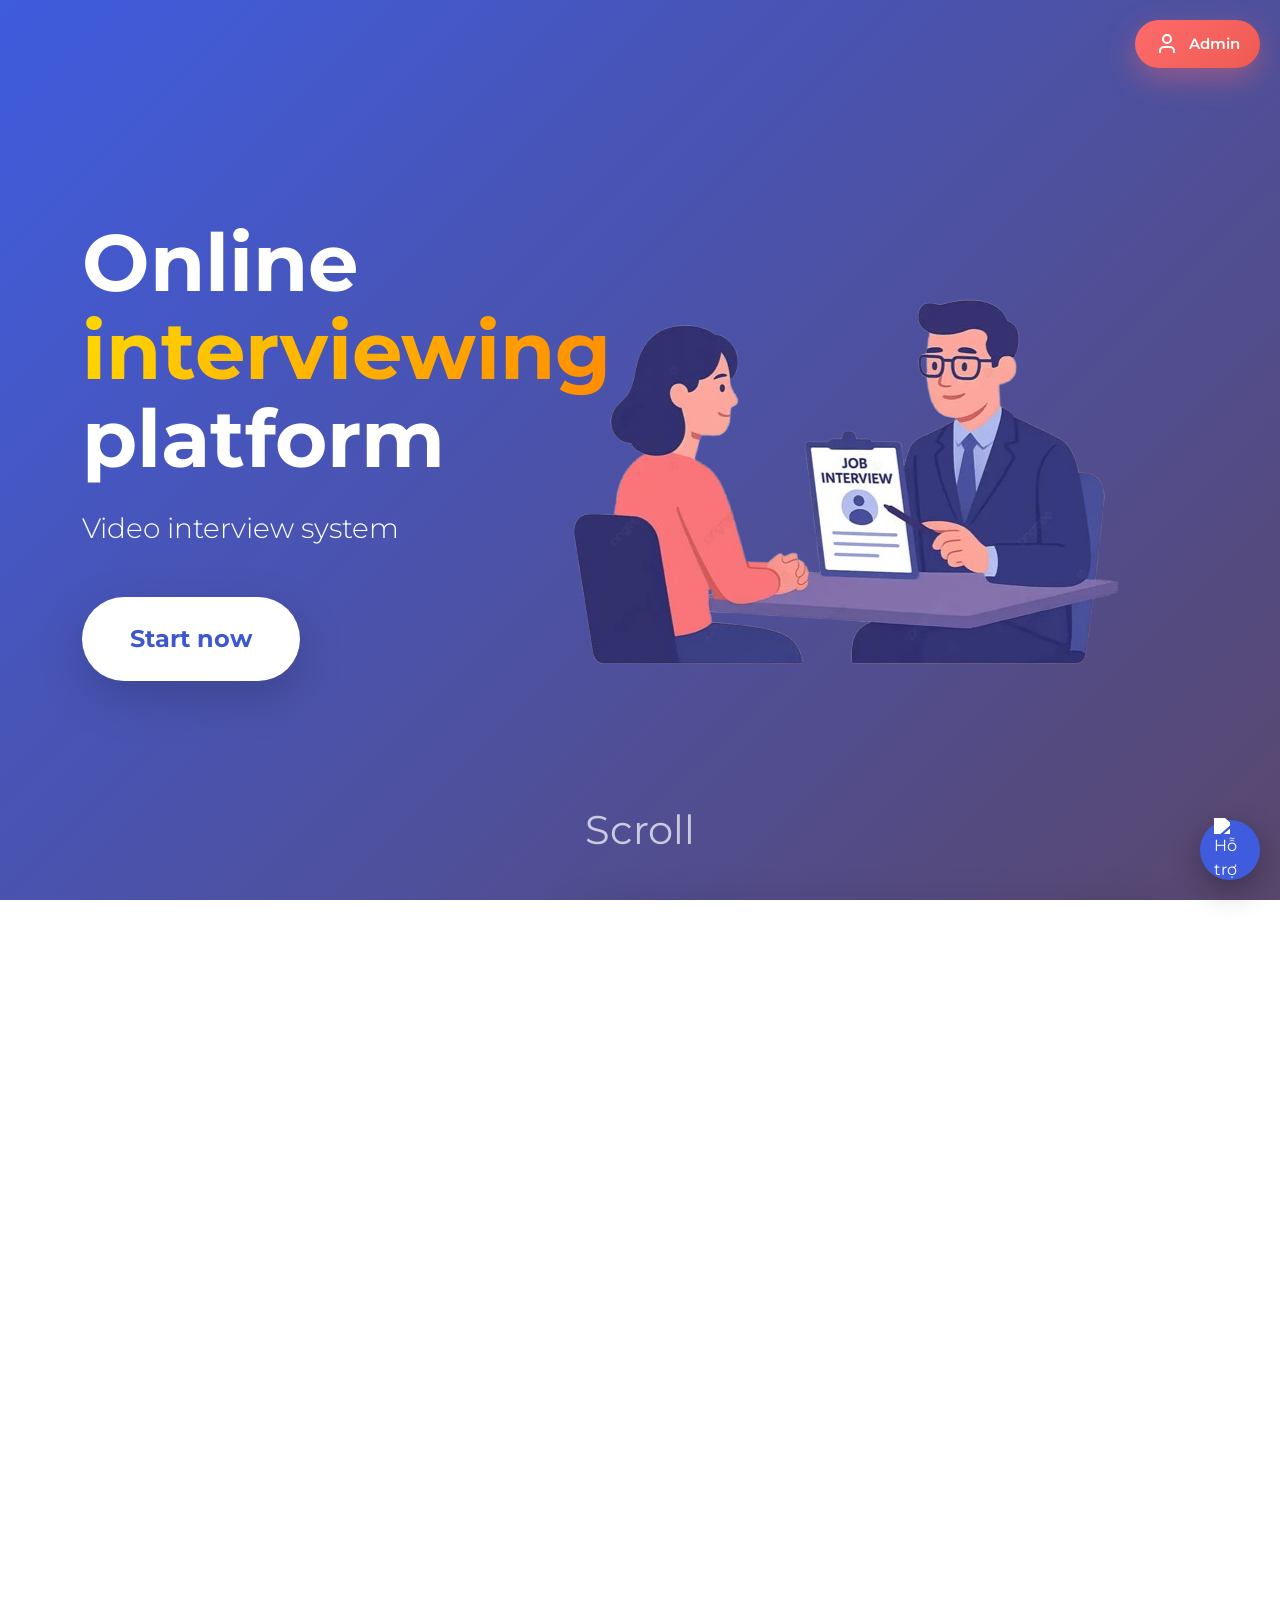
==== frontend/index.html @ f5e6cac7 "Add files via upload" ====
<!DOCTYPE html>
<html lang="vi">
<head>
  <meta charset="UTF-8" />
  <meta name="viewport" content="width=device-width, initial-scale=1.0"/>
  <title>Web Interview Recorder</title>
  <link href="https://fonts.googleapis.com/css2?family=Montserrat:wght@300;400;500;600;700;800;900&display=swap" rel="stylesheet">
  <link href="https://cdn.jsdelivr.net/npm/bootstrap@5.3.3/dist/css/bootstrap.min.css" rel="stylesheet">
  <link rel="stylesheet" href="https://cdnjs.cloudflare.com/ajax/libs/fullPage.js/4.0.25/fullpage.min.css" />
  <style>
    body, html { margin:0; padding:0; height:100%; overflow:hidden; font-family:'Montserrat', sans-serif; }
    #fp-nav, .fp-watermark { display: none !important; }

    /* Trang 1 */
    .section1 { background: linear-gradient(135deg, #3f5cde 0%, #59476d 100%); color: white; }
    .btn-start { background: white; color: #3d58cf; padding: 18px 70px; font-size: 1.6rem; font-weight: 700; border-radius: 60px; border: none; box-shadow: 0 15px 40px rgba(0,0,0,0.3); transition: all 0.4s; }
    .btn-start:hover { transform: translateY(-8px); box-shadow: 0 25px 50px rgba(0,0,0,0.4); background: #f8f9ff; }
    .scroll-hint { position: absolute; bottom: 40px; left: 50%; transform: translateX(-50%); font-size: 2.5rem; animation: bounce 2s infinite; opacity: 0.7; }
    @keyframes bounce { 0%,100% { transform: translateY(0) translateX(-50%); } 50% { transform: translateY(-20px) translateX(-50%); } }

    /* Trang 2 */
    .section2 { background: linear-gradient(135deg, #145e7c, #145366, #464ebe); padding: 0 20px; }
    .section2 h2, .section2 p, .section2 .lead { color: white !important; text-shadow: 0 2px 10px rgba(0,0,0,0.3); }

    /* NÚT ADMIN */
    .admin-login-btn {
      position: fixed; top: 20px; right: 20px; background: linear-gradient(135deg, #ff6b6b, #ee5a52);
      color: white; padding: 12px 20px; border-radius: 50px; box-shadow: 0 10px 30px rgba(255,107,107,0.4);
      cursor: pointer; z-index: 99999; display: flex; align-items: center; gap: 10px;
      font-weight: 600; font-size: 0.95rem; transition: all 0.3s ease;
    }
    .admin-login-btn:hover { transform: translateY(-5px); box-shadow: 0 15px 40px rgba(255,107,107,0.6); }

    /* NÚT HỖ TRỢ */
    .support-box { position: fixed; bottom: 20px; right: 20px; z-index: 9999; }
    .support-toggle { width: 60px; height: 60px; background: #3f5cde; border-radius: 50%; display: flex; align-items: center; justify-content: center; cursor: pointer; box-shadow: 0 10px 30px rgba(0,0,0,0.3); transition: all 0.3s; }
    .support-toggle:hover { transform: scale(1.1); }
    .support-toggle img { width: 32px; filter: brightness(0) invert(1); }
    .support-content { position: absolute; bottom: 75px; right: 0; width: 300px; background: white; border-radius: 16px; box-shadow: 0 15px 40px rgba(0,0,0,0.25); overflow: hidden; transform: scale(0); transform-origin: bottom right; transition: all 0.3s ease; }
    .support-content.show { transform: scale(1); }
    .support-header { background: linear-gradient(135deg, #667eea, #764ba2); color: white; padding: 14px 16px; font-size: 1rem; display: flex; justify-content: space-between; align-items: center; }
    .support-close { cursor: pointer; font-size: 1.5rem; font-weight: bold; }
    .support-body { max-height: 400px; overflow-y: auto; }
    .support-item { display: flex; align-items: center; padding: 12px 16px; border-bottom: 1px solid #eee; transition: background 0.2s; }
    .support-item:hover { background: #f8f9ff; }
    .support-item img { width: 40px; height: 40px; margin-right: 12px; border-radius: 50%; }
    .support-item .name { font-weight: 600; font-size: 0.95rem; }
    .support-item .role { font-size: 0.8rem; color: #888; }
  </style>
</head>
<body>

  <!-- NÚT ADMIN -->
  <div id="adminLoginBtn" class="admin-login-btn" title="Admin sign in">
    <svg width="24" height="24" viewBox="0 0 24 24" fill="none" stroke="currentColor" stroke-width="2">
      <path d="M19 21v-2a4 4 0 0 0-4-4H9a4 4 0 0 0-4 4v2"></path>
      <circle cx="12" cy="7" r="4"></circle>
    </svg>
    <span>Admin</span>
  </div>

  <div id="fullpage">
    <!-- TRANG 1 -->
    <div class="section section1">
      <div class="container position-relative">
        <div class="row align-items-center min-vh-100">
          <div class="col-lg-6 text-white text-lg-start text-center">
            <h1 class="display-1 fw-bold mb-4" style="line-height: 1.1;">
              Online<br>
              <span style="background: linear-gradient(120deg, #ffd700, #ff8c00); -webkit-background-clip: text; -webkit-text-fill-color: transparent;">
                interviewing
              </span><br>
              platform
            </h1>
            <p class="lead fs-3 opacity-90 mb-5">Video interview system</p>
            <button id="startBtn" class="btn btn-start shadow-lg px-5 py-4 fs-4">Start now</button>
          </div>
          <div class="col-lg-6 text-center">
            <img src="icon.png" alt="Team Robot" class="img-fluid" style="max-width: 125%; transform: translateX(-18%) translateY(30px);">
          </div>
        </div>
        <div class="scroll-hint">Scroll</div>
      </div>
    </div>

    <!-- TRANG 2 – FORM LIÊN HỆ ĐẸP (không dùng Google Form) -->
    <div class="section section2">
      <div class="container h-100">
        <div class="row align-items-center h-100">
          <div class="col-lg-5 text-white text-center text-lg-start">
            <h2 class="display-4 fw-bold mb-4">Do you have any other questions?</h2>
            <p class="lead opacity-90 mb-5">
              Please leave your information, and we will contact you to provide detailed support!
            </p>
            <img src="icon1.png" alt="Thank you for your experiment" class="img-fluid" style="max-width: 90%; margin-top: 20px;">
          </div>

          <!-- FORM GỬI VỀ SERVER CỦA BẠN -->
          <div class="col-lg-7">
            <div class="bg-white rounded-4 shadow-lg p-5" style="max-width: 600px; margin: 0 auto;">
              <form id="contactForm">
                <div class="row g-3">
                  <div class="col-12">
                    <label class="form-label fw-bold">Full name <span class="text-danger">*</span></label>
                    <input type="text" id="name" class="form-control form-control-lg rounded-pill" placeholder="Enter full name" required>
                  </div>
                  <div class="col-md-6">
                    <label class="form-label fw-bold">Contact number <span class="text-danger">*</span></label>
                    <div class="input-group">
                      <span class="input-group-text">+84</span>
                      <input type="tel" id="phone" class="form-control form-control-lg" placeholder="Contact number" required>
                    </div>
                  </div>
                  <div class="col-md-6">
                    <label class="form-label fw-bold">Year of birth <span class="text-danger">*</span></label>
                    <input type="text" id="birthyear" class="form-control form-control-lg rounded-pill" placeholder="VD: 2003" required>
                  </div>
                  <div class="col-12">
                    <label class="form-label fw-bold">Email</label>
                    <input type="email" id="email" class="form-control form-control-lg rounded-pill" placeholder="Enter email">
                  </div>
                  <div class="col-12">
                    <label class="form-label fw-bold">You are</label>
                    </select> id="role" class="form-select form-select-lg rounded-pill">
                      <option value="">Choose one</option>
                      <option>Candidate</option>
                      <option>Recruiter</option>
                      <option>Advisor</option>
                      <option>Other</option>
                    </select>
                  </div>
                  <div class="col-12">
                    <label class="form-label fw-bold">Question / Feedback content <span class="text-danger">*</span></label>
                    <textarea id="message" rows="4" class="form-control rounded-3" placeholder="What do you need&#10;Contribute to the upgrade...&#10; " required></textarea>
                  </div>
                  <div class="col-12 text-center mt-4">
                    <button type="submit" id="submitBtn" class="btn btn-primary btn-lg px-5 rounded-pill shadow-lg" 
                            style="background: linear-gradient(135deg, #667eea, #764ba2); border: none; font-size: 1.1rem;">
                      Send answer
                    </button>
                  </div>
                </div>
              </form>
            </div>
          </div>
        </div>
      </div>
    </div>
  </div>

  <!-- NÚT HỖ TRỢ ADMIN -->
  <div id="supportBox" class="support-box">
    <div class="support-toggle" id="supportToggle">
      <img src="https://img.icons8.com/fluency/48/chat-message.png" alt="Hỗ trợ">
    </div>
    <div class="support-content" id="supportContent">
      <div class="support-header">
        <strong>Admin support</strong>
        <span class="support-close" id="supportClose">×</span>
      </div>
      <div class="support-body">
        <div class="support-item">
          <img src="https://img.icons8.com/fluency/48/user-male-circle.png" alt="NTHY">
          <div><div class="name">Nguyễn Thị Hải Yến</div><div class="role">11247252</div></div>
        </div>
        <div class="support-item">
          <img src="https://img.icons8.com/fluency/48/user-male-circle.png" alt="NHNM">
          <div><div class="name">Nguyễn Hồ Ngọc Minh</div><div class="role">11247201</div></div>
        </div>
        <div class="support-item">
          <img src="https://img.icons8.com/fluency/48/user-male-circle.png" alt="NVD">
          <div><div class="name">Nguyễn Văn Đức</div><div class="role">11247153</div></div>
        </div>
        <div class="support-item">
          <img src="https://img.icons8.com/fluency/48/user-male-circle.png" alt="NVNK">
          <div><div class="name">Nguyễn Văn Nam Khánh</div><div class="role">11247180</div></div>
        </div>
      </div>
    </div>
  </div>

  <!-- SCRIPT -->
  <script src="https://cdnjs.cloudflare.com/ajax/libs/jquery/3.7.1/jquery.min.js"></script>
  <script src="https://cdnjs.cloudflare.com/ajax/libs/fullPage.js/4.0.25/fullpage.min.js"></script>
  <script>
    // fullPage.js
    new fullpage('#fullpage', {
      autoScrolling: true,
      navigation: true,
      scrollingSpeed: 1000,
      easing: 'easeInOutCubic'
    });

    // Nút Start & Admin
    document.getElementById('startBtn').onclick = () => location.href = 'token.html';
    document.getElementById('adminLoginBtn').onclick = () => location.href = 'token.html';

    // Nút hỗ trợ
    const toggle = document.getElementById('supportToggle');
    const content = document.getElementById('supportContent');
    const closeBtn = document.getElementById('supportClose');
    toggle.onclick = () => content.classList.toggle('show');
    closeBtn.onclick = () => content.classList.remove('show');
    document.addEventListener('click', e => {
      if (!toggle.contains(e.target) && !content.contains(e.target)) content.classList.remove('show');
    });

    // === GỬI FORM LIÊN HỆ (không Google Form) ===
    document.getElementById('contactForm').onsubmit = async function(e) {
      e.preventDefault();
      const btn = document.getElementById('submitBtn');
      btn.disabled = true;
      btn.textContent = 'Sending...';

      const data = {
        name:      document.getElementById('name').value.trim(),
        phone:     document.getElementById('phone').value.trim(),
        birthyear: document.getElementById('birthyear').value.trim(),
        email:     document.getElementById('email').value.trim(),
        role:      document.getElementById('role').value,
        message:   document.getElementById('message').value.trim()
      };

      try {
        const res = await fetch('../Backend/api/contact.php', {
          method: 'POST',
          headers: { 'Content-Type': 'application/json' },
          body: JSON.stringify(data)
        });
        const json = await res.json();
        if (json.status === 'success') {
          alert('Sent successfully! We will contact you shortly ❤️');
          this.reset();
        }
      } catch(err) {
        alert('Successfully sent! (You may see a CORS error, but the data is still saved normally)');
      }
      btn.disabled = false;
      btn.textContent = 'Send question now';
    };
  </script>
</body>
</html>
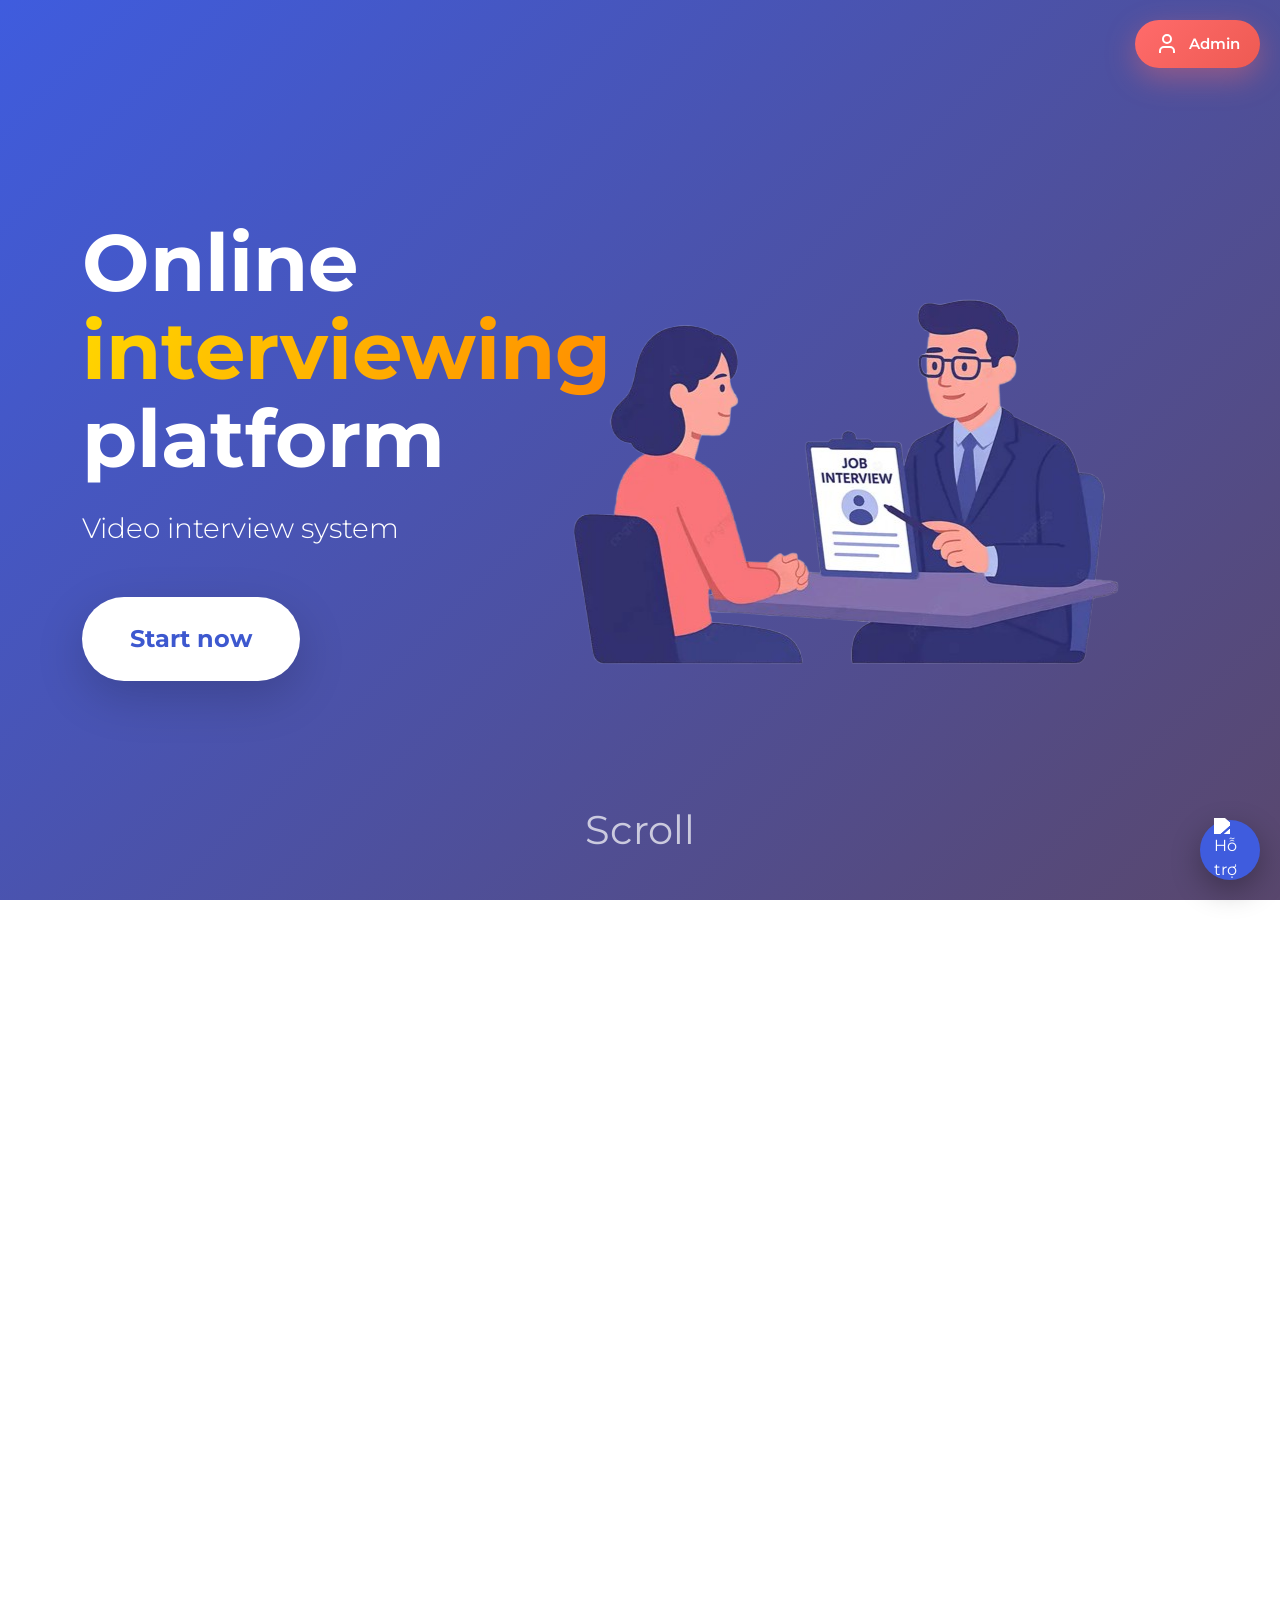
==== commit 0c345ce5: "Update index.html" ====
--- a/frontend/index.html
+++ b/frontend/index.html
@@ -120,13 +120,13 @@
                     <input type="email" id="email" class="form-control form-control-lg rounded-pill" placeholder="Enter email">
                   </div>
                   <div class="col-12">
-                    <label class="form-label fw-bold">You are</label>
-                    </select> id="role" class="form-select form-select-lg rounded-pill">
+                    <label class="form-label fw-bold" for="role">You are</label>
+                    <select id="role" class="form-select form-select-lg rounded-pill">
                       <option value="">Choose one</option>
-                      <option>Candidate</option>
-                      <option>Recruiter</option>
-                      <option>Advisor</option>
-                      <option>Other</option>
+                      <option value="Candidate">Candidate</option>
+                      <option value="Recruiter">Recruiter</option>
+                      <option value="Advisor">Advisor</option>
+                      <option value="Other">Other</option>
                     </select>
                   </div>
                   <div class="col-12">
@@ -240,4 +240,4 @@
     };
   </script>
 </body>
-</html>+</html>
